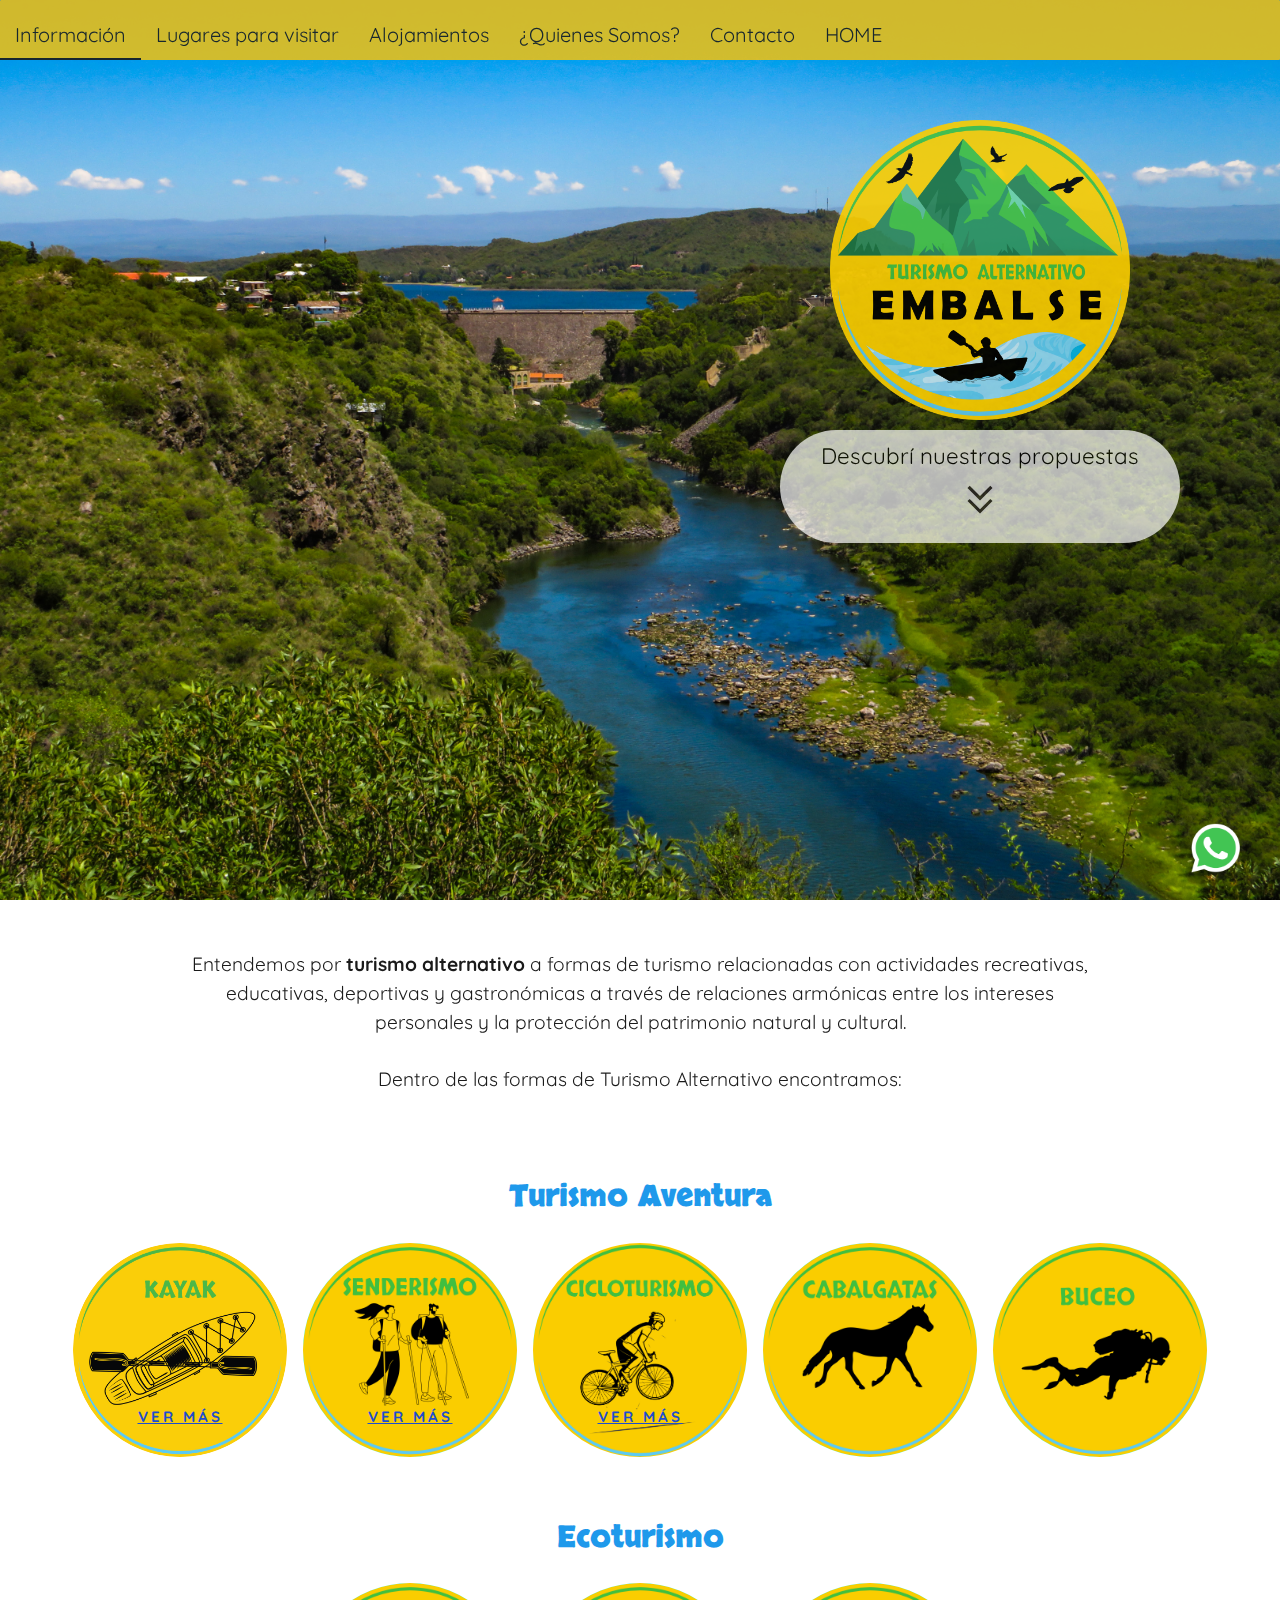
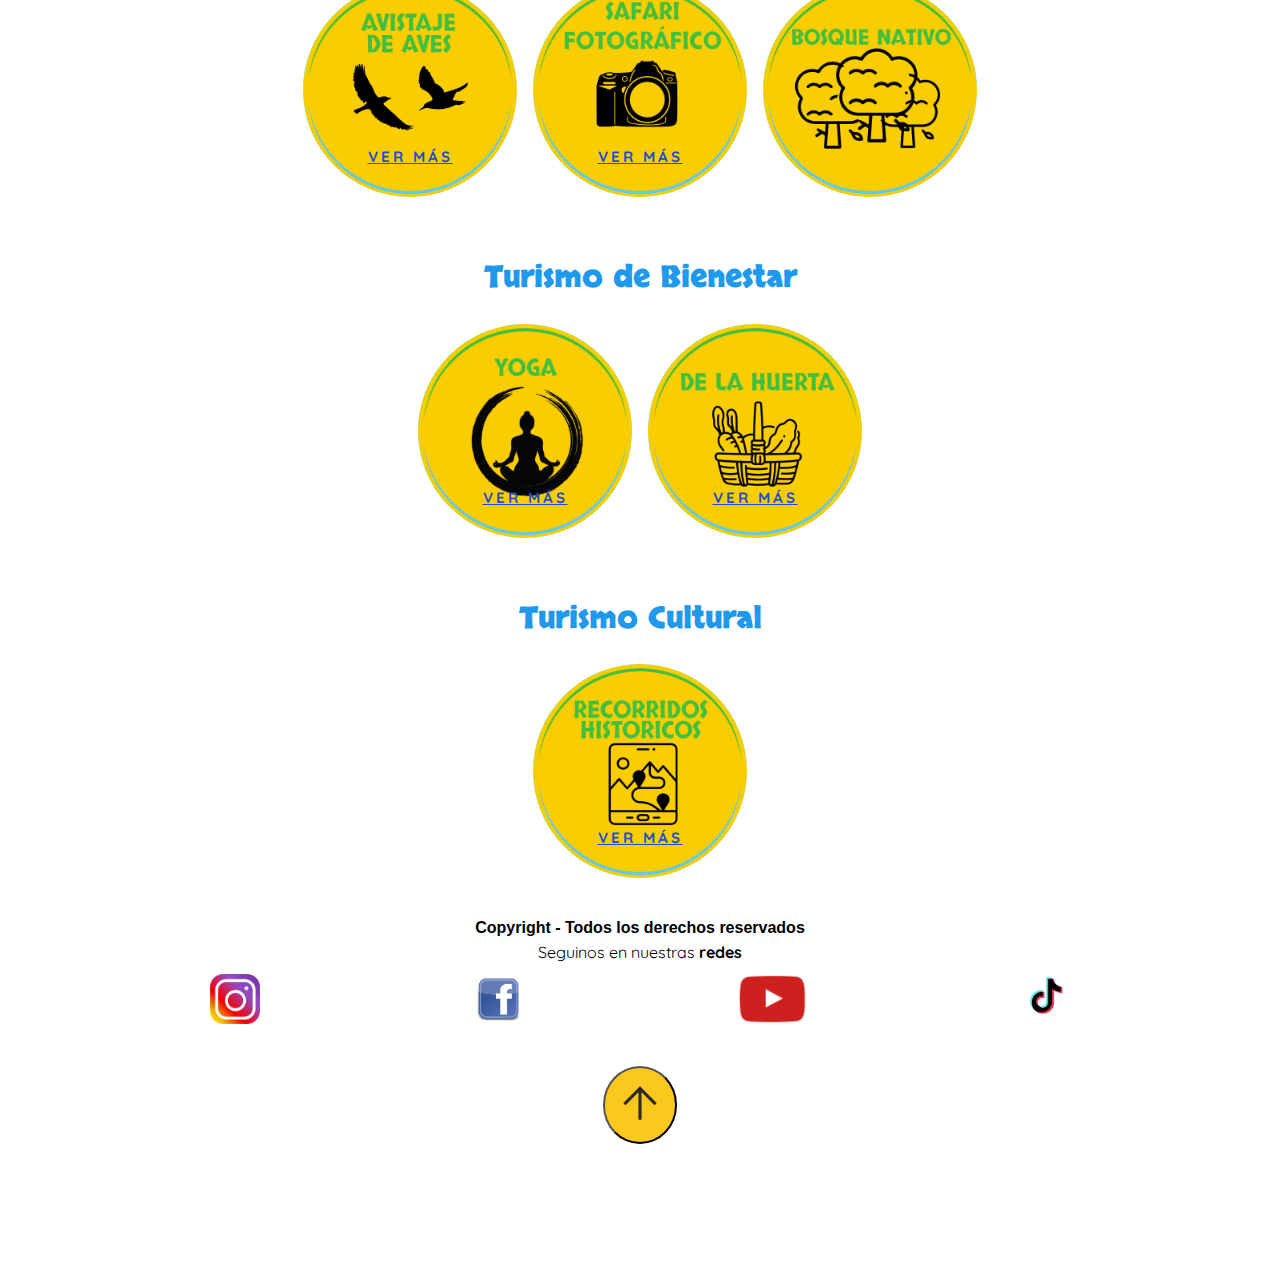
==== index.html @ 27e62afd "mejoras estilo" ====
<!DOCTYPE html>
<html>
<head>
	<meta charset="utf-8">
	<meta name="viewport" content="width=device-width, initial-scale=1">
	<title>Turismo Alternativo Embalse</title>
	<link rel="preconnect" href="https://fonts.googleapis.com">
	<link rel="preconnect" href="https://fonts.gstatic.com" crossorigin> 
	<link rel="stylesheet" href="https://fonts.googleapis.com/css2?family=Material+Symbols+Outlined:opsz,wght,FILL,GRAD@20..48,100..700,0..1,-50..200" />
	<link href="https://fonts.googleapis.com/css2?family=Raleway:wght@100;400&family=Aboreto&family=Bangers&family=Luckiest+Guy&family=Oswald&family=Skranji&family=Quicksand:wght@500&display=swap" rel="stylesheet"> 
	<link rel="stylesheet" type="text/css" href="src/css/estilo.css">
	<link rel="stylesheet" type="text/css" href="src/css/normalize.css">
</head>
<body>
	<div id="main-container"> 
		<header>
			<nav>
				<div class="mobile">
					<div class="header">
						<button id="bmenu">
							<span class="material-symbols-outlined">menu</span>
						</button>
						<a href="index.html">HOME</a>						
					</div>
					<div class="links">						
						<a href="informacion.html">Información</a>
						<a href="lugares.html">Lugares para visitar</a>
						<a href="alojamientos.html">Alojamientos</a>						
						<a href="nosotros.html">Quienes Somos</a>
						<a href="contacto.html">Contacto</a>



					</div>
				</div>

				<ul>
														
					<li><a href="informacion.html" class="link">Información</a></li>
					<li><a href="lugares.html" class="link link-hide">Lugares para visitar</a></li>
					<li><a href="alojamientos.html" class="link link-hide">Alojamientos</a></li>
					<li><a href="nosotros.html" class="link link-hide">¿Quienes Somos?</a></li>
					<li><a href="contacto.html" class="link link-hide">Contacto</a></li>
					<li><a href="index.html">HOME</a></li>						
				</ul>
			</nav>
		</header>
		<section class="wasap">		
		 <a href="https://wa.me/543584363054"> <img class="logo" height="50px" src="src/img/logos/logo-wasap.png"> </a>
		</section>
		
		<section id="banner-home">
		
			<p> <img class="logo" height="300px" src="src/img/logos/logo2.png"> </p>
		</section>
		<section id="banner-home2">
			<p> Descubrí nuestras propuestas </p>
			<p>     <a href="#turismo-alternativo" class="green-link">  <span class="material-symbols-outlined">keyboard_double_arrow_down</span></a>
			</p>
		</section>

		<section id="turismo-alternativo">			
			<p class="parrafo-especial"> Entendemos por <b>turismo alternativo </b>a formas de turismo relacionadas con actividades recreativas, educativas, deportivas y gastronómicas a través de relaciones armónicas entre los intereses personales y la protección del patrimonio natural y cultural. <br><br> Dentro de las formas de Turismo Alternativo encontramos:
			</p>
		</section>
		<section id="turismo-alternativo-tipos">
			<div class="turismo-aventura">
				<h3> Turismo Aventura </h3>				
			</div>
			<div class="row">
				<div class="col-md-4">
					<div class="fondoVerde imagenesCirculares" id="kayak">						
						<p><BR> <BR> <b><a href="kayak.html">Ver Más</a> </b> </p>
					</div>
				</div>
				<div class="col-md-4">
					<div class="fondoNaranja imagenesCirculares" id="senderismo">
						<p><BR><BR> <b> <a href="senderismo.html"> Ver Más </a> </b></p>
					</div>
				</div>
				<div class="col-md-4">
					<div class="fondoRosa imagenesCirculares" id="bici">
						<p><BR> <BR><b> <a href="cicloturismo.html"> Ver Más </a></b></p>
					</div>
				</div>		
				<div class="col-md-4">
					<div class="fondoAzul imagenesCirculares" id="cabalgata">
						
					</div>
				</div>	
				<div class="col-md-4">
					<div class="fondoRosa imagenesCirculares" id="buceo">
						
					</div>
				</div>
					
			</div>
		
			<div class="ecoturismo">
				<h3> Ecoturismo </h3>
			</div>
			<div class="row">							
				<div class="fondoAzul imagenesCirculares" id="avistaje-aves">
					<p> <b><BR> <BR><a href="aves.html">Ver Más </a></b></p>
					
				</div>			
				<div class="fondoRosa imagenesCirculares" id="fotografia">
					<p> <b><BR> <BR><a href="safari.html">Ver Más </a></b></p>
				</div>	
				<div class="fondoRosa imagenesCirculares" id="bosque-nativo">
					
				</div>	
			</div>

					
			<div class="turismo-bienestar">
				<h3> Turismo de Bienestar  </h3>
			</div>
			<div class="row">							
				<div class="fondoRosa imagenesCirculares" id="yoga">
					<p><b><BR> <BR> <a href="yoga.html">Ver Más </a></b></p>
				</div>										
				<div class="fondoRosa imagenesCirculares" id="huerta">
					<p><b><BR> <BR> <a href="huerta.html">Ver Más </a></b></p>											
				</div>										
			</div>	

			<div class="turismo-cultural">
				<h3> Turismo Cultural </h3>
			</div>
			<div class="row">	
				<div class="fondoRosa imagenesCirculares" id="recorridos-historicos">
					<p><b><BR> <BR> <a href="historia.html">Ver Más </a></b></p>
				</div>			
										
			</div>
				
		</section>
		<footer>
			<h4> Copyright - Todos los derechos reservados</h4>
			<p> Seguinos en nuestras <b> redes </b> </p>
			<div id="redes"> 
			<div id="instagram"> 
			<a href="https://www.instagram.com/descubrielpueblito/"> <img class="logo" height="50px" src="src/img/logos/logo-instagram.png"> </a>
			
			</div>
			<div id="facebook"> 
				<a href="https://www.facebook.com/descubrielpueblito/"> <img class="logo" height="50px" src="src/img/logos/logo-facebook.png">  </a>
				
			</div>
			<div id="youtube"> 
				<a href="https://www.instagram.com/descubrielpueblito/"> <img class="logo" height="50px" src="src/img/logos/logo-youtube.jpg"> </a>
				
			</div>
			<div id="tiktok"> 
				<a href="https://www.instagram.com/descubrielpueblito/"> <img class="logo" height="50px" src="src/img/logos/logo-tiktok.jpg"> </a>
				
			</div>
			</div>
			<button class="boton-subir"> <a href="#main-container"> <span class="material-symbols-outlined">
				arrow_upward				</span> </a> </button>
		</footer>
		
	</div>
<script src="src/js/main.js"></script>
</body>
</html>
---- src/css/estilo.css ----
*{
	box-sizing: border-box;
	scroll-behavior: smooth;
}

body{
	font-family: Arial, Helvetica, sans-serif;
	font-size: 16px;
	padding: 0;
	margin: 0;
	line-height: 1.5;
	background-color: #fff;
}

footer {
	text-align: center;
	padding-top: 30px;
	padding-bottom: 100px;	
}

#redes {
	display: flex;
	align-items: center;
	justify-content: space-evenly;
	padding-top: 10px;	
}

.wasap {
	position: fixed;
	bottom: 20px;
	right: 20px;
	z-index: 1;
}
.wasap a {
	display: block;	
}

.boton-subir {
	background-color: rgba(252, 195, 7, 0.918);
	padding: 10px;
	margin: 35px;
	font-size: 15px;	
	border-radius: 50%;	
}

.boton-subir:hover {
	background-color: rgba(138, 107, 8, 0.918);	
}

/* _____________________


    	NAVBAR

	____________________*/
.show{
	display: flex !important;
}
nav {
	display: flex;
	align-items: center;
	justify-content: space-between;
	padding-top: 10px;
	
	
}

nav ul {
	display: flex;
	list-style: none;
	padding: 0;
	margin: 0;
	font-size: 20px;
	font-family: Verdana, Geneva, Tahoma, sans-serif;
	background-color: rgba(252, 195, 7, 0.918);
	filter: opacity(0.9);
	border-radius: 1px;
	position: relative;
	bottom: 10px;
	width: 100%;
}
nav ul li > a{
	display: block;
	font-family: Quicksand;
	position: relative;
	padding: 20px 15px 10px 15px;
	text-decoration: none;
	color: rgb(27, 27, 25);
}
nav ul li .link::before{
	content: '';
	position: absolute;
	display: block;
	left: 0;
	bottom: 0;
	width: 100%;
	height: 2px;
	transform: scaleX(0);
	transition: transform 0.3s ease;
	background-color: rgb(25, 25, 26);
}
nav ul li .link:hover::before{
	transform: scaleX(1);
}
nav .more {
	display: none;
}
nav .menu{
	position: absolute;
	display: flex;
	flex-direction: column;
	min-width: 200px;
	background-color: aliceblue;
	margin-top: 48px;
}
nav .menu a {
	padding: 10px;
	color: black;
	text-decoration: none;
}
nav .menu a:hover {	
	background-color: black;
	color: aliceblue;	
}
nav .mobile {
	display: none;
	width: 100%;
}
nav .mobile .header {
	background-color: rgba(252, 195, 7, 0.918);
	display: flex;
	text-align: center;
	justify-content: space-between;
	flex-direction: row;
}
nav .mobile .header a {
	color: rgb(0, 0, 0);
	display: inline-flex;
	text-decoration: none;
	padding: 10px;
}
nav .mobile .header #bmenu {
	border: none;
	background-color: transparent;
	color: aliceblue;
	cursor: pointer;
}
nav .mobile .links{
	display: none;
	flex-direction: column;
	position: relative;
	z-index: 200;
	background-color: rgba(252, 195, 7, 0.918);
}
nav .mobile .links a {
	font-size: 20px;
	display: block;
	padding: 10px 20px;
	text-decoration: none;
	color: rgb(0, 0, 0);
}
nav .mobile .links a:hover {
	font-size: 20px;
	display: block;
	padding: 10px 20px;
	text-decoration: none;
	color: black;
	background-color: aliceblue;
}

/* _____________________


    	HEADER

	____________________*/

header{
	background-image: url(../img/mosaico-paisaje-1.jpg);
	background-size: cover;
	
	background-position: center center;
	height: 100vh;
	
}

.foto-alojamientos {
	background-image: url(../img/web-3.jpg);
	background-size: cover;
	background-position: center center;	
	
	height: 100vh;
}
.foto-kayak {
	background-image: url(../img/kayak-3.jpg);
	background-size: cover;
	background-position: center center;	
	
	height: 100vh;
}
.foto-sendero {
	background-image: url(../img/igna-1.jpg );
	background-size: cover;
	background-position: center center;	
	
	height: 100vh;
}
.foto-bici {
	background-image: url(../img/bici/sierrita-2.jpg );
	background-size: cover;
	background-position: center center;	
	
	height: 100vh;
}
.foto-aves {
	background-image: url(../img/aves/avistaje-100.jpg );
	background-size: cover;
	background-position: center center;	
	
	height: 100vh;
}
.foto-safari {
	background-image: url(../img/aves/baner-1.jpg );
	background-size: cover;
	background-position: center center;	
	
	height: 100vh;
}
.foto-gruta {
	background-image: url(../img/gruta-26.jpg );
	background-size: cover;
	background-position: center center;	
	
	height: 100vh;
}
.foto-yoga {
	background-image: url(../img/su-27.jpg );
	background-size: cover;
	background-position: center center;	
	
	height: 100vh;
}
.foto-huerta {
	background-image: url(../img/huerta/huerta-6.jpg );
	background-size: cover;
	background-position: center center;	
	
	height: 100vh;
}
.foto-info {
	background-image: url(../img/lago2.jpg );
	background-size: cover;
	background-position: center center;	
	
	height: 100vh;
}
.foto-lugares {
	background-image: url(../img/lago.jpg );
	background-size: cover;
	background-position: center center;	
	
	height: 100vh;
}
/* _____________________


    	BANNER

	____________________*/


	

#banner-home {
	font-size: 1.4em;
	
	font-family: Quicksand;
	text-align: center;
	padding: 20px;
	width: 400px;
	position: absolute;
	z-index: 150;
	top: 100px;
	right: 100px;
	color: rgb(255, 255, 255);	
	filter: opacity(0.9);
	border-radius: 130px;
	
}
#banner-home2 {
	font-size: 1.4em;
	
	font-family: Quicksand;
	text-align: center;
	padding: 10px;
	width: 400px;
	position: absolute;
	z-index: 100;
	top: 430px;
	right: 100px;
	color: rgb(0, 0, 0);	
	filter: opacity(0.7);
	border-radius: 130px;
	background-color: rgb(255, 255, 255);
	
}

#banner-alojamientos {
	font-size: 1.4em;
	font-family: Quicksand;
	text-align: center;
	padding: 40px;
	width: 500px;
	position: absolute;
	z-index: 100;
	top: 200px;
	right: 100px;
	color: aliceblue;
	background-color: black;
	filter: opacity(0.7);
	border-radius: 15px;
	
}

.green-buttom{
	border: 0;
	display: inline-flex;
	align-items: center;
	font-size: 14px;
	padding: 10px, 40px;
	background-color: greenyellow;
	color: black;
	font-weight: bolder;
	text-decoration: none;
}

.green-buttom:hover {
	background-color: rgb(138, 207, 33);
}

.green-link{
	border: 0;
	position: relative;
	display: inline-flex;
	align-items: center;
	font-size: 26px;
	padding: 10px, 15px;	
	color: rgb(255, 255, 255);
	font-weight: bolder;
	text-decoration: none;
}
.green-link::before{
	content: '';
	position: absolute;
	display: block;
	left: 0;
	bottom: 0;
	width: 100%;
	height: 2px;
	transform: scaleX(0);
	transition: transform 0.3s ease;
	background-color: greenyellow;
}

.green-link:hover::before{
	transform: scaleX(0.9);
}

/* _____________________


    	TURISMO ALTERNATIVO

	____________________*/

.parrafo-especial {
	width: 75%;
	margin: auto;
	margin-top: 20px;
	font-size: 1.2em;
	font-family: Quicksand, sans-serif;
	padding-top: 30 px;
	text-align: center;
}
.parrafo-comun {
	width: 75%;
	margin: auto;
	margin-top: 20px;
	padding-top: 30 px;
	text-align: center;
	font-family:  Quicksand, sans-serif;
	font-size: 1em;
}
p {
font-family: Quicksand, sans-serif;
}
h3{
	font-size: 1.9em;
	font-family: 'Skranji', cursive;
	padding-top: 20px;
	padding-bottom: 15px;
	color: rgb(30, 153, 235);
	text-align: center;
}


#turismo-alternativo {
	text-align: center;
	
	height: 50%;
	padding: 30px 20px;
	background-color: white;
	filter: opacity(0.9);
	background-position: bottom center;
	background-repeat: no-repeat;
	background-size: cover;
	color: rgb(0, 0, 0)
	
}
.titulop {
	width: 75%;
	text-decoration: solid;	
	font-size: 1.2em;
	font-family: Verdana, Geneva, Tahoma, sans-serif;
	padding-top: 30 px;
	text-align: center;
}
/* ________________________________


    	TURISMO ALTERNATIVO TIPOS

	_______________________________*/

#turismo-alternativo-tipos {
	text-align: center;	
	font-family: 'Lucida Sans', 'Lucida Sans Regular', 'Lucida Grande', 'Lucida Sans Unicode', Geneva, Verdana, sans-serif;	
	color: black;
	padding-top: 30px;
}

.ecoturismo {
	padding-top: 30px;
}

.turismo-cultural {
	padding-top: 30px;
}
	
.turismo-aventura {	
	text-align: center;
	padding: 30px o;
	background-color: white;	
	color: black
	
}
.turismo-bienestar {		
	padding-top: 30px;	
}
.row{
	margin-right: -15px;
	margin-left: -15px;
	display:flex;
	justify-content: center;
	flex-wrap: wrap;
	
  }

.imagenesCirculares {
	height: 230px;
	width: 230px;
	border-radius: 100%;
	
	text-align: center;
	border: 8px solid #fff;
	cursor: pointer;
	
  }
#kayak{
	background-color: aqua;
	background-image: url(../img/logos/logo-kayak.jpg);
	background-position: center;
	background-repeat: no-repeat;
	background-size: cover;
	}
#kayak a:link{
	color: rgb(30, 77, 207);
	font-size: 15px;
	font-family: Quicksand, sans-serif;
	}

#kayak a:visited{
	color: rgb(162, 50, 228);
	}

#kayak a:hover{
	color: rgb(19, 54, 150);
	font-size: 20px;
	}

#senderismo{
	background-color: aqua;
	background-image: url(../img/logos/senderismo.png);
	background-position: center;
	background-repeat: no-repeat;
	background-size: cover;
}

#senderismo a:link{
	color: rgb(30, 77, 207);
	font-size: 15px;
	font-family: Quicksand, sans-serif;
	}
	
#senderismo a:visited{
	color: rgb(162, 50, 228);
	}

#senderismo a:hover{
	color: rgb(19, 54, 150);
	font-size: 20px;
	}


#bici{
	background-color: aqua;
	background-image: url(../img/logos/bici.png);
	background-position: center;
	background-repeat: no-repeat;
	background-size: cover;
}
#bici a:link{
	color: rgb(30, 77, 207);
	font-size: 15px;
	font-family: Quicksand, sans-serif;
	}
	
#bici a:visited{
	color: rgb(162, 50, 228);
	}

#bici a:hover{
	color: rgb(19, 54, 150);
	font-size: 20px;
	}
#cabalgata{
	background-color: aqua;
	background-image: url(../img/logos/cabalgata.png);
	background-position: center;
	background-repeat: no-repeat;
	background-size: cover;
}
#buceo{
	background-color: aqua;
	background-image: url(../img/logos/buceo2.png);
	background-position: center;
	background-repeat: no-repeat;
	background-size: cover;
}

#avistaje-aves{
	background-color: aqua;
	background-image: url(../img/logos/aves.png);
	background-position: center;
	background-repeat: no-repeat;
	background-size: cover;
}
#avistaje-aves a:link{
	color: rgb(30, 77, 207);
	font-size: 15px;
	font-family: Quicksand, sans-serif;
	}
	
#avistaje-aves a:visited{
	color: rgb(162, 50, 228);
	}

#avistaje-aves a:hover{
	color: rgb(19, 54, 150);
	font-size: 20px;
	}

#fotografia{
		background-color: aqua;
		background-image: url(../img/logos/foto.png);
		background-position: center;
		background-repeat: no-repeat;
		background-size: cover;
	}
#fotografia a:link{
		color: rgb(30, 77, 207);
		font-size: 15px;
		font-family: Quicksand, sans-serif;
		}
		
#fotografia{
		color: rgb(162, 50, 228);
		}
	
#fotografia a:hover{
		color: rgb(19, 54, 150);
		font-size: 20px;
		}
#bosque-nativo{
	background-color: aqua;
	background-image: url(../img/logos/BOSQUE.png);
	background-position: center;
	background-repeat: no-repeat;
	background-size: cover;
}
#recorridos-historicos{
	background-color: aqua;
	background-image: url(../img/logos/recorridos.png);
	background-position: center;
	background-repeat: no-repeat;
	background-size: cover;
}
#recorridos-historicos a:link{
	color: rgb(30, 77, 207);
	font-size: 15px;
	font-family: Quicksand, sans-serif;
	}
	
#recorridos-historicos a:visited{
	color: rgb(162, 50, 228);
	}

#recorridos-historicos a:hover{
	color: rgb(19, 54, 150);
	font-size: 20px;
	}

#yoga{
	background-color: aqua;
	background-image: url(../img/logos/yoga4.png);
	background-position: center;
	background-repeat: no-repeat;
	background-size: cover;
}
#yoga a:link{
	color: rgb(30, 77, 207);
	font-size: 15px;
	font-family: Quicksand, sans-serif;
	}
	
#yoga a:visited{
	color: rgb(162, 50, 228);
	}

#yoga a:hover{
	color: rgb(19, 54, 150);
	font-size: 20px;
	}
#huerta{
	background-color: aqua;
	background-image: url(../img/logos/huerta2.png);
	background-position: center;
	background-repeat: no-repeat;
	background-size: cover;
}
#huerta a:link{
	color: rgb(30, 77, 207);
	font-size: 15px;
	font-family: Quicksand, sans-serif;
	}
	
#huerta a:visited{
	color: rgb(162, 50, 228);
	}

#huerta a:hover{
	color: rgb(19, 54, 150);
	font-size: 20px;
	}

.imagenesCirculares p {
	top: 45%;
	margin: 0;
	padding-top: 100px;
	text-transform: uppercase;
	color: white;
	letter-spacing: 3px;
	cursor: pointer;
	font-size: 20px; 
	font-family: Luckiest Guy;
	
}



.fondoNaranja {
	background-color: rgba(255, 165, 0, 0.65);
  }
  .fondoAzul {
	background-color: rgba(82, 116, 226, 0.65);
  }

  .fondoRosa {
	background-color: rgba(196, 82, 180, 0.65);
  }

/* _____________________


    	KAYAK

	____________________*/

#paseo-1 {
		text-align: center;	
		font-family: 'Lucida Sans', 'Lucida Sans Regular', 'Lucida Grande', 'Lucida Sans Unicode', Geneva, Verdana, sans-serif;	
		color: black;
		padding-top: 30px;
	}
#paseo-2 {
	text-align: center;	
	font-family: 'Lucida Sans', 'Lucida Sans Regular', 'Lucida Grande', 'Lucida Sans Unicode', Geneva, Verdana, sans-serif;	
	color: black;
	padding-top: 30px;
}


.grid-container {
	display: grid;
	grid-template-columns: repeat(auto-fill,minmax(200px,1fr));
	padding: 15px;	
	align-items: center;
	justify-items: center;
}

.grid-item {	
	height: 100%;
	width: 100%;
	object-fit: cover;
	height: 250px;
	width: 100%;
	cursor: pointer;
	transition: 1s;
	
}

.grid-item:hover {	
	transform: scale(1.2);
	
}
.ful-img{
	height: 100vh;
	width: 100%;
	background-color: rgb(0, 0, 0, 0.9);
	position: fixed;
	top: 0;
	left: 0;
	display: none;
	align-items: center;
	justify-content: center;
	z-index: 99;
}
.ful-img img{
	width: 90%;
	max-width: 400px;
}
.ful-img span{
	position: absolute;
	top: 5%;
	right: 5%;
	font-size: 30px;
	color: #fff;
	cursor: pointer;
}

/* _____________________
<span class="material-symbols-outlined">follow_the_signs</span> sendero con indicaciones
 <span class="material-symbols-outlined"> cycle </span> sendero circular
<span class="material-symbols-outlined">kayaking</span> kayak

    	Sendero
		
	____________________*/

#sendero-1 {
		text-align: center;	
		font-family: 'Lucida Sans', 'Lucida Sans Regular', 'Lucida Grande', 'Lucida Sans Unicode', Geneva, Verdana, sans-serif;	
		color: black;
		padding-top: 30px;
	}


.indicaciones {
	text-align: center;	
	font-family: 'Lucida Sans', 'Lucida Sans Regular', 'Lucida Grande', 'Lucida Sans Unicode', Geneva, Verdana, sans-serif;	
	color: black;	
	display: flex;
	align-items: center;
	justify-content:space-around;
	padding-top: 30px;
}

.indicaciones p{
	font-size: 15px;
}

.material-symbols-outlined {
font-size: 50px;
color: rgb(46, 41, 41);
}

/* _____________________


    	Avistaje de Aves

	____________________*/


	#avistaje-aves-2 {
		text-align: center;	
		font-family: 'Lucida Sans', 'Lucida Sans Regular', 'Lucida Grande', 'Lucida Sans Unicode', Geneva, Verdana, sans-serif;	
		color: black;
		padding-top: 30px;
	}



	/* _____________________


    	turismo cultural

	____________________*/


/* ________________________________


    	INFORMACION

	_______________________________*/


	/* ________________________________


    	ALOJAMIENTOS

	_______________________________*/


@media screen and (max-width: 640px) {

nav {
		width: 100%;
		padding: 0;
		
	}
nav ul{
		display: none;
		
	}
nav .mobile{
		display: block;
		
	}
header {
		background-position: center 30px;
		
		height: 50vh;
	}

.foto-alojamientos {
	background-position: center 30px;
	height: 50vh;
}

#banner-home {
		position: initial !important;
		z-index: 100;
		width: 100%;
		color: black ;
		background-color: white;
		filter: opacity(1);
		border-radius: 1px;
}
#banner-home2 {
	position: initial !important;
	z-index: 100;
	width: 100%;
	color: black ;
	background-color: white;
	filter: opacity(1);
	border-radius: 1px;
}
#banner-alojamientos {
	position: initial !important;
	z-index: 100;
	width: 100%;
	color: black ;
	background-color: white;
	filter: opacity(1);
	border-radius: 1px;
}

.indicaciones {
	text-align: center;	
	font-family: 'Lucida Sans', 'Lucida Sans Regular', 'Lucida Grande', 'Lucida Sans Unicode', Geneva, Verdana, sans-serif;	
	color: black;	
	display: block;
	align-items: center;
	justify-content: space-between;
	padding: 20px;
	width: 100%;
	}

	}
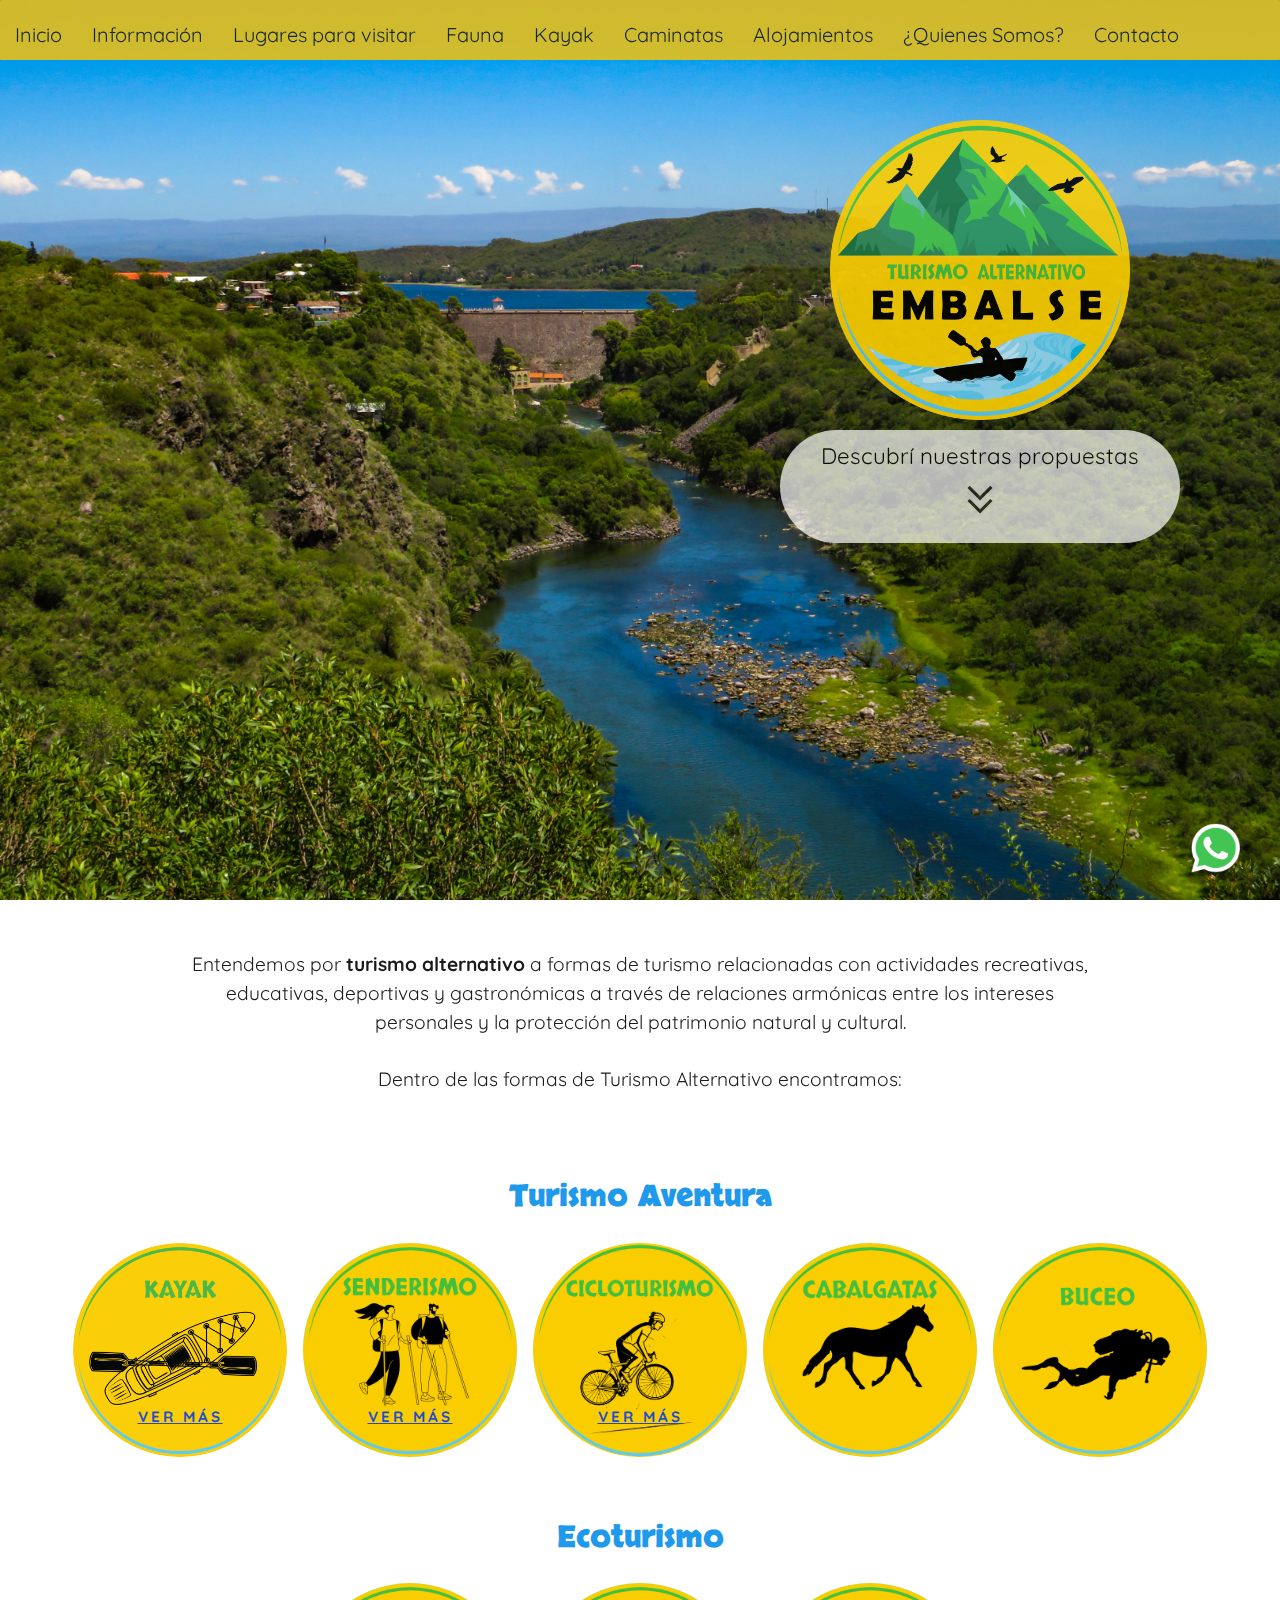
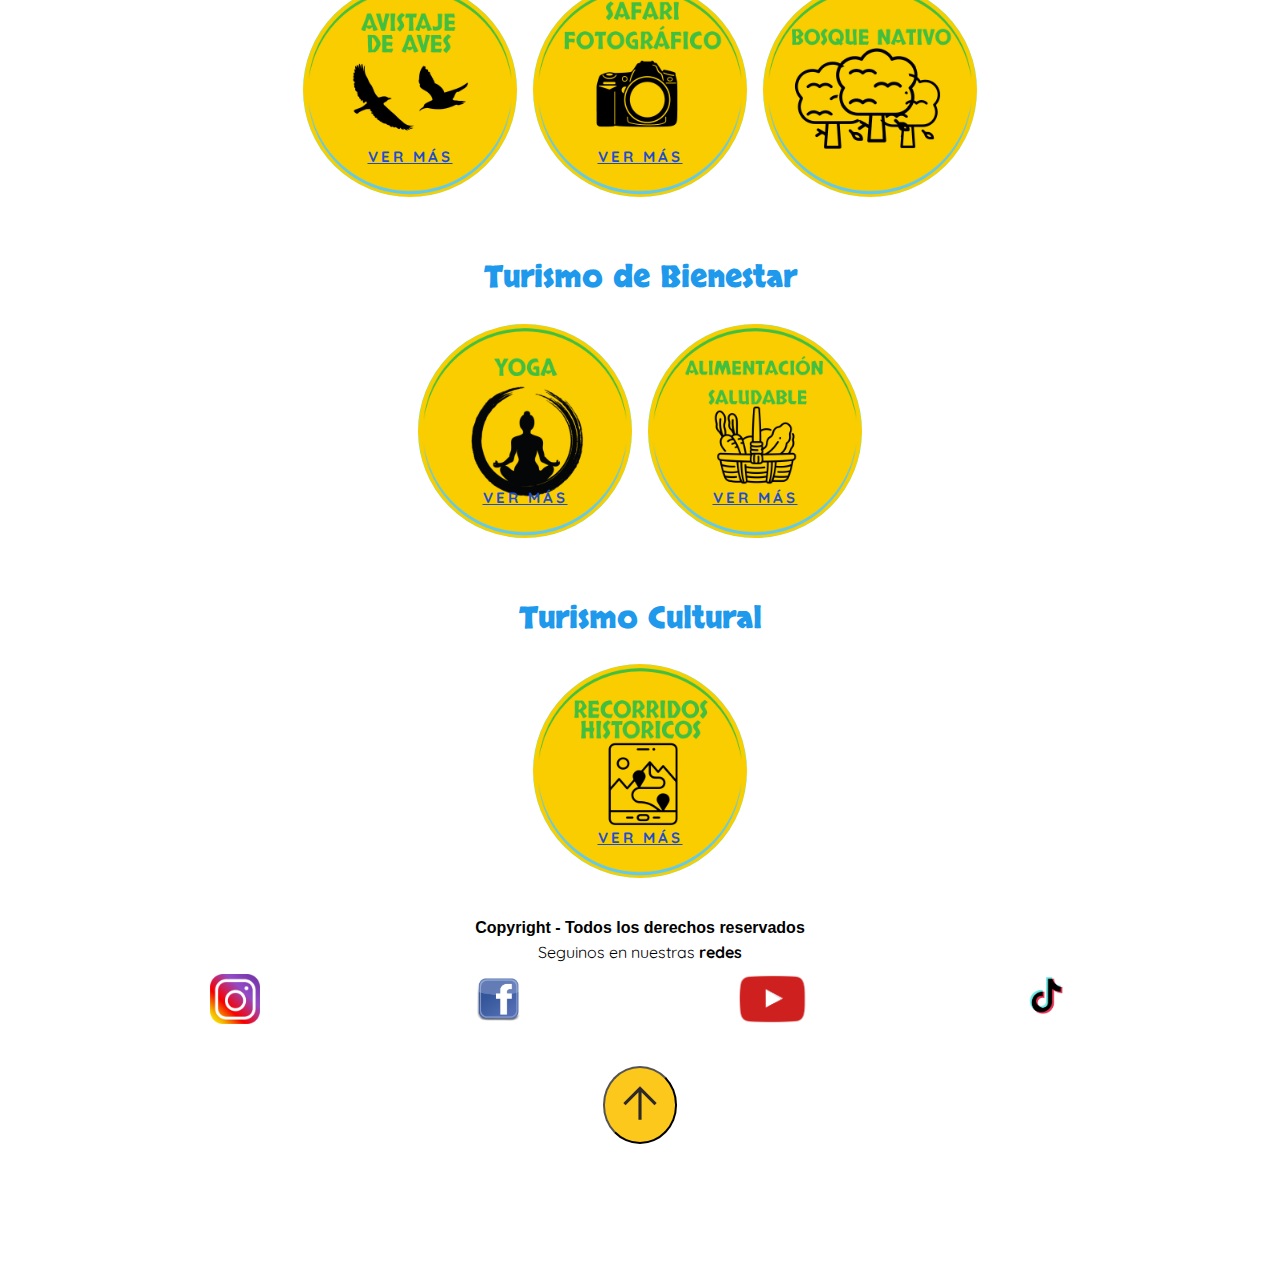
==== commit b3d7cae0: "MEJORAS" ====
--- a/index.html
+++ b/index.html
@@ -13,18 +13,21 @@
 </head>
 <body>
 	<div id="main-container"> 
-		<header>
+		<header class="foto-header">
 			<nav>
 				<div class="mobile">
 					<div class="header">
 						<button id="bmenu">
 							<span class="material-symbols-outlined">menu</span>
 						</button>
-						<a href="index.html">HOME</a>						
+						<a href="index.html">Inicio</a>						
 					</div>
 					<div class="links">						
-						<a href="informacion.html">Información</a>
+						<a href="informacion.html">Historia</a>
 						<a href="lugares.html">Lugares para visitar</a>
+						<a href="safari.html">Fauna</a>
+						<a href="kayak.html">kayak</a>
+						<a href="senderismo.html">caminatas</a>
 						<a href="alojamientos.html">Alojamientos</a>						
 						<a href="nosotros.html">Quienes Somos</a>
 						<a href="contacto.html">Contacto</a>
@@ -35,13 +38,16 @@
 				</div>
 
 				<ul>
-														
+					<li><a href="index.html">Inicio</a></li>										
 					<li><a href="informacion.html" class="link">Información</a></li>
 					<li><a href="lugares.html" class="link link-hide">Lugares para visitar</a></li>
+					<li><a href="safari.html">Fauna</a></li>
+					<li><a href="kayak.html">Kayak</a></li>	
+					<li><a href="senderismo.html">Caminatas</a></li>	
 					<li><a href="alojamientos.html" class="link link-hide">Alojamientos</a></li>
 					<li><a href="nosotros.html" class="link link-hide">¿Quienes Somos?</a></li>
 					<li><a href="contacto.html" class="link link-hide">Contacto</a></li>
-					<li><a href="index.html">HOME</a></li>						
+										
 				</ul>
 			</nav>
 		</header>
--- a/src/css/estilo.css
+++ b/src/css/estilo.css
@@ -31,6 +31,7 @@
 	right: 20px;
 	z-index: 1;
 }
+
 .wasap a {
 	display: block;	
 }
@@ -60,9 +61,7 @@
 	display: flex;
 	align-items: center;
 	justify-content: space-between;
-	padding-top: 10px;
-	
-	
+	padding-top: 10px;	
 }
 
 nav ul {
@@ -71,7 +70,7 @@
 	padding: 0;
 	margin: 0;
 	font-size: 20px;
-	font-family: Verdana, Geneva, Tahoma, sans-serif;
+	font-family: Quicksand, sans-serif;
 	background-color: rgba(252, 195, 7, 0.918);
 	filter: opacity(0.9);
 	border-radius: 1px;
@@ -81,7 +80,7 @@
 }
 nav ul li > a{
 	display: block;
-	font-family: Quicksand;
+	font-family: Quicksand, sans-serif;
 	position: relative;
 	padding: 20px 15px 10px 15px;
 	text-decoration: none;
@@ -175,7 +174,7 @@
 
 	____________________*/
 
-header{
+.foto-header{
 	background-image: url(../img/mosaico-paisaje-1.jpg);
 	background-size: cover;
 	
@@ -261,6 +260,20 @@
 	
 	height: 100vh;
 }
+.foto-nosotros {
+	background-image: url(../img/nosotros/atracciones-horizontales-10.jpg );
+	background-size: cover;
+	background-position: center center;	
+	
+	height: 100vh;
+}
+.foto-contacto {
+	background-image: url(../img/kayak-nov-22-41.jpg);
+	background-size: cover;
+	background-position: center center;	
+	
+	height: 100vh;
+}
 /* _____________________
 
 
@@ -274,7 +287,7 @@
 #banner-home {
 	font-size: 1.4em;
 	
-	font-family: Quicksand;
+	font-family: Quicksand, sans-serif;
 	text-align: center;
 	padding: 20px;
 	width: 400px;
@@ -290,7 +303,7 @@
 #banner-home2 {
 	font-size: 1.4em;
 	
-	font-family: Quicksand;
+	font-family: Quicksand, sans-serif;
 	text-align: center;
 	padding: 10px;
 	width: 400px;
@@ -307,7 +320,7 @@
 
 #banner-alojamientos {
 	font-size: 1.4em;
-	font-family: Quicksand;
+	font-family: Quicksand, sans-serif;
 	text-align: center;
 	padding: 40px;
 	width: 500px;
@@ -706,20 +719,6 @@
 
 	____________________*/
 
-#paseo-1 {
-		text-align: center;	
-		font-family: 'Lucida Sans', 'Lucida Sans Regular', 'Lucida Grande', 'Lucida Sans Unicode', Geneva, Verdana, sans-serif;	
-		color: black;
-		padding-top: 30px;
-	}
-#paseo-2 {
-	text-align: center;	
-	font-family: 'Lucida Sans', 'Lucida Sans Regular', 'Lucida Grande', 'Lucida Sans Unicode', Geneva, Verdana, sans-serif;	
-	color: black;
-	padding-top: 30px;
-}
-
-
 .grid-container {
 	display: grid;
 	grid-template-columns: repeat(auto-fill,minmax(200px,1fr));
@@ -901,7 +900,7 @@
 
 .indicaciones {
 	text-align: center;	
-	font-family: 'Lucida Sans', 'Lucida Sans Regular', 'Lucida Grande', 'Lucida Sans Unicode', Geneva, Verdana, sans-serif;	
+	font-family:  Quicksand, sans-serif;
 	color: black;	
 	display: block;
 	align-items: center;
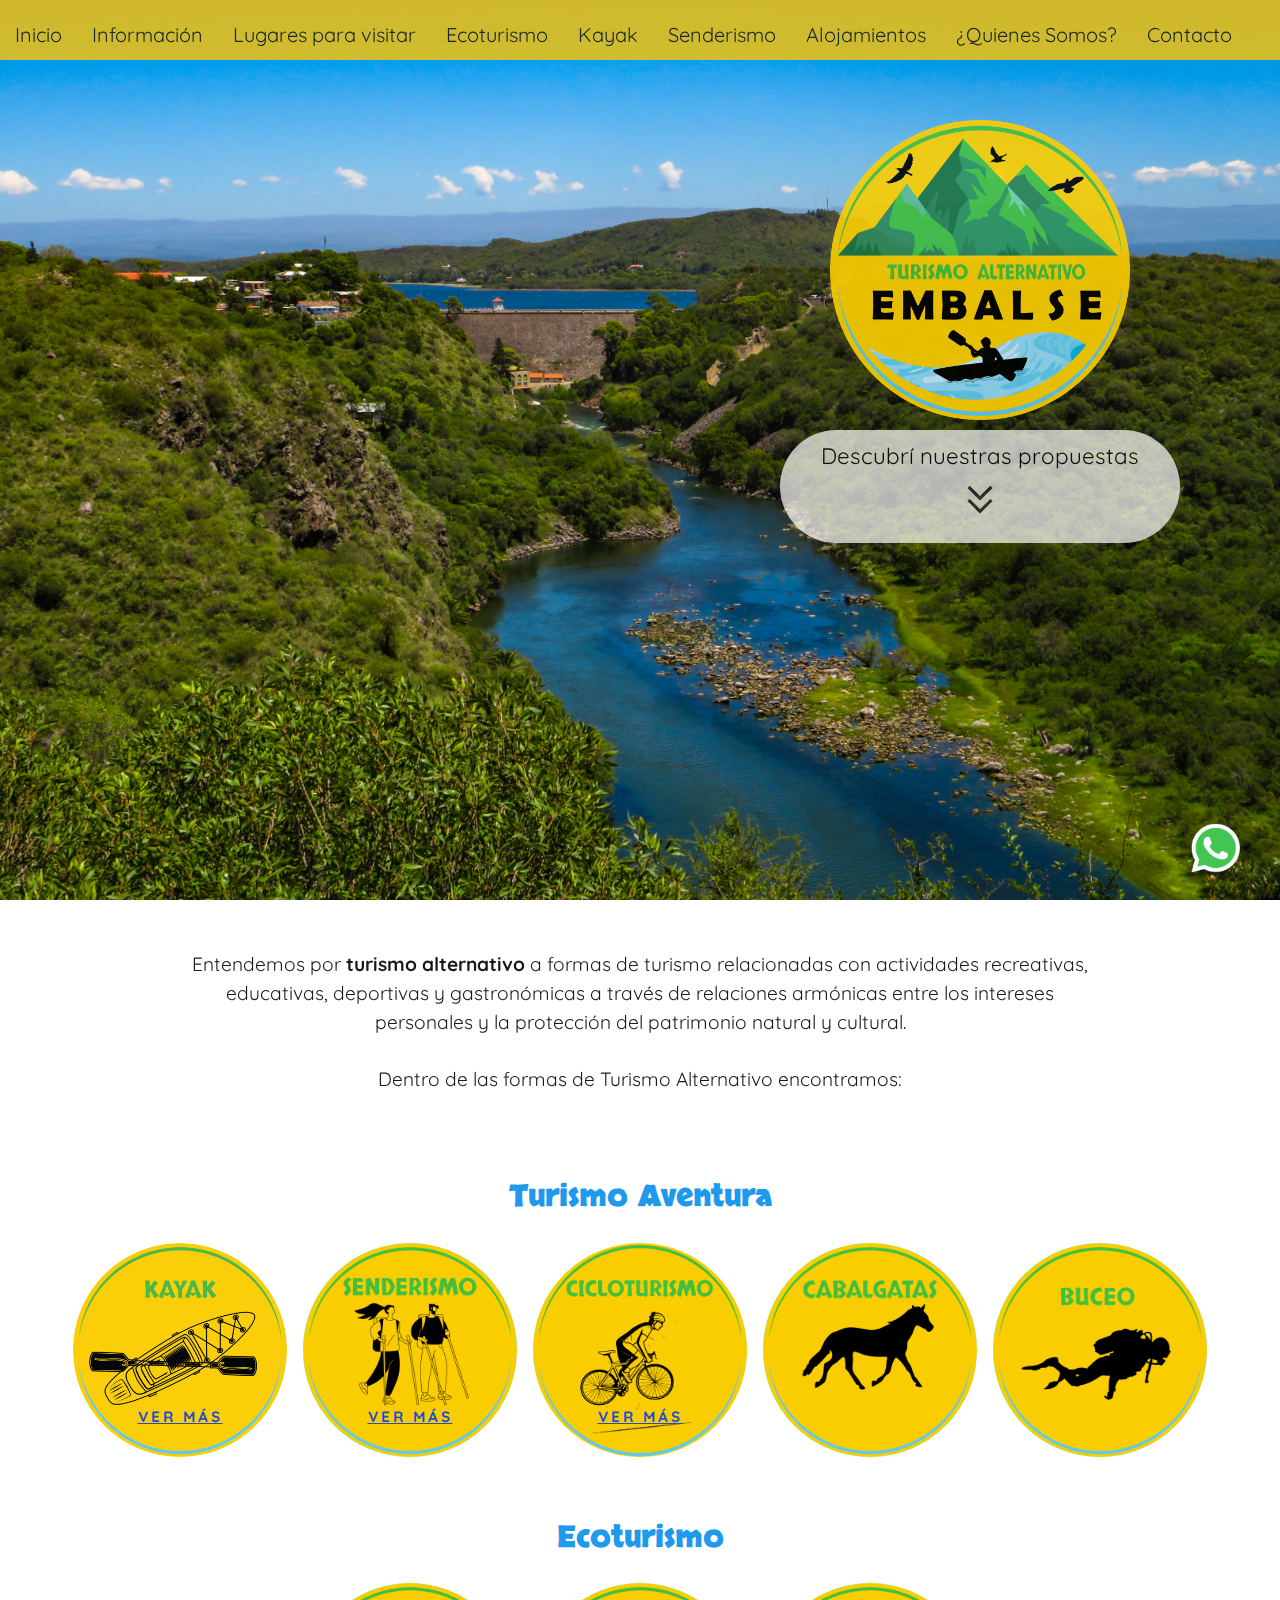
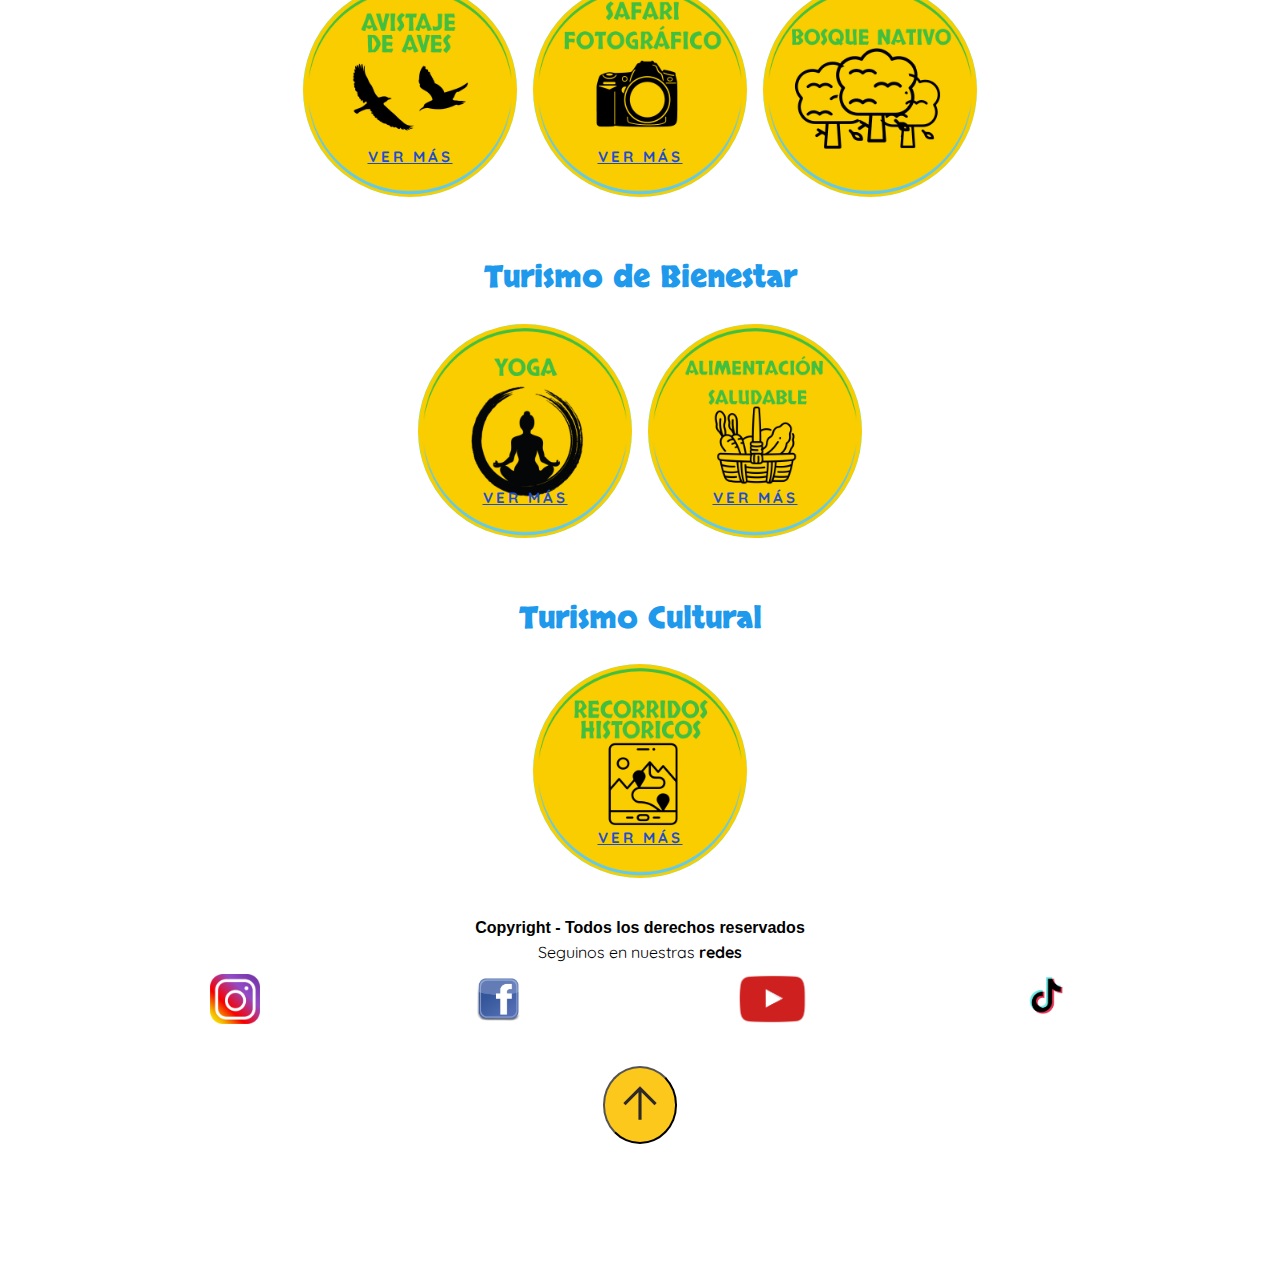
==== commit 077f2cbc: "igual" ====
--- a/index.html
+++ b/index.html
@@ -25,15 +25,12 @@
 					<div class="links">						
 						<a href="informacion.html">Historia</a>
 						<a href="lugares.html">Lugares para visitar</a>
-						<a href="safari.html">Fauna</a>
-						<a href="kayak.html">kayak</a>
-						<a href="senderismo.html">caminatas</a>
+						<a href="safari.html">Ecoturismo</a>
+						<a href="kayak.html">Kayak</a>
+						<a href="senderismo.html">Senderismo</a>
 						<a href="alojamientos.html">Alojamientos</a>						
 						<a href="nosotros.html">Quienes Somos</a>
 						<a href="contacto.html">Contacto</a>
-
-
-
 					</div>
 				</div>
 
@@ -41,13 +38,12 @@
 					<li><a href="index.html">Inicio</a></li>										
 					<li><a href="informacion.html" class="link">Información</a></li>
 					<li><a href="lugares.html" class="link link-hide">Lugares para visitar</a></li>
-					<li><a href="safari.html">Fauna</a></li>
-					<li><a href="kayak.html">Kayak</a></li>	
-					<li><a href="senderismo.html">Caminatas</a></li>	
+					<li><a href="safari.html" class="link link-hide">Ecoturismo</a></li>
+					<li><a href="kayak.html" class="link link-hide">Kayak</a></li>	
+					<li><a href="senderismo.html" class="link link-hide">Senderismo</a></li>	
 					<li><a href="alojamientos.html" class="link link-hide">Alojamientos</a></li>
 					<li><a href="nosotros.html" class="link link-hide">¿Quienes Somos?</a></li>
-					<li><a href="contacto.html" class="link link-hide">Contacto</a></li>
-										
+					<li><a href="contacto.html" class="link link-hide">Contacto</a></li>										
 				</ul>
 			</nav>
 		</header>
--- a/src/css/estilo.css
+++ b/src/css/estilo.css
@@ -907,6 +907,9 @@
 	justify-content: space-between;
 	padding: 20px;
 	width: 100%;
-	}
-
+}
+
+p {
+		font-family: Quicksand, sans-serif;
+}
 	}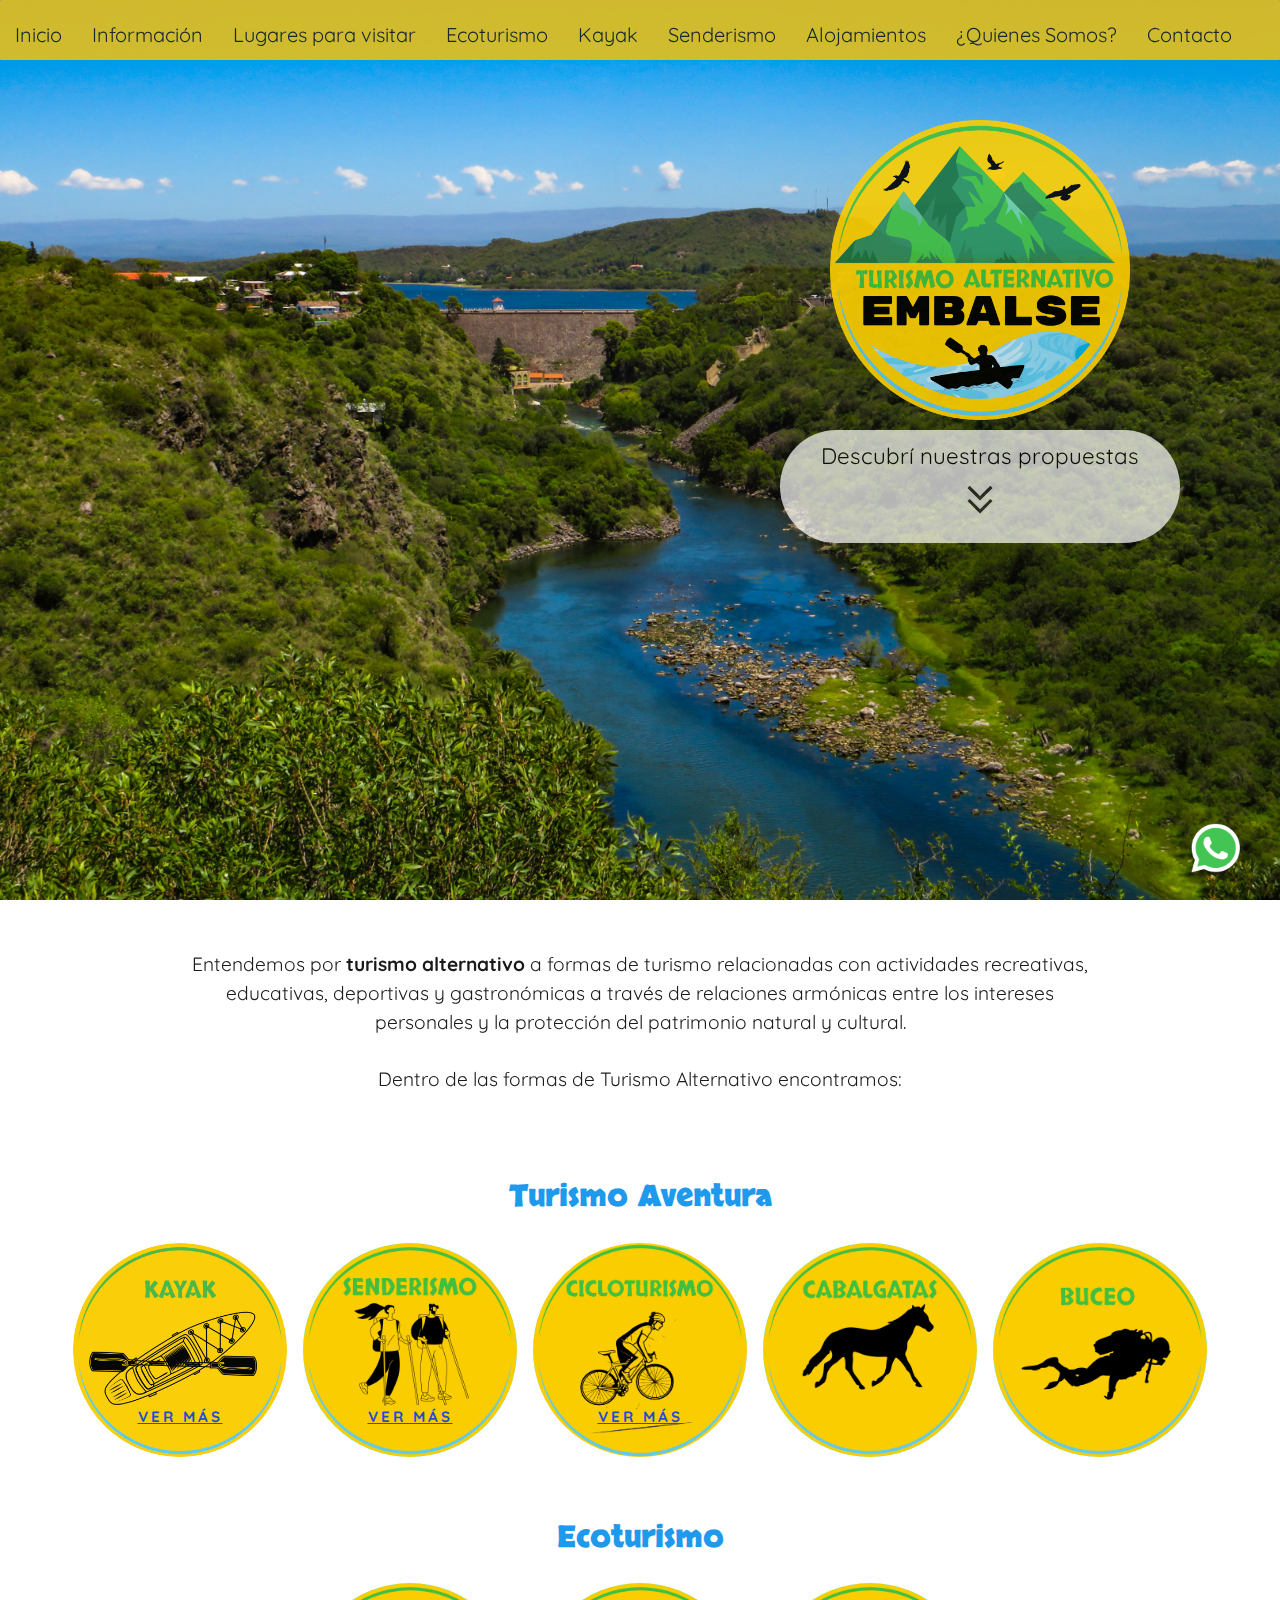
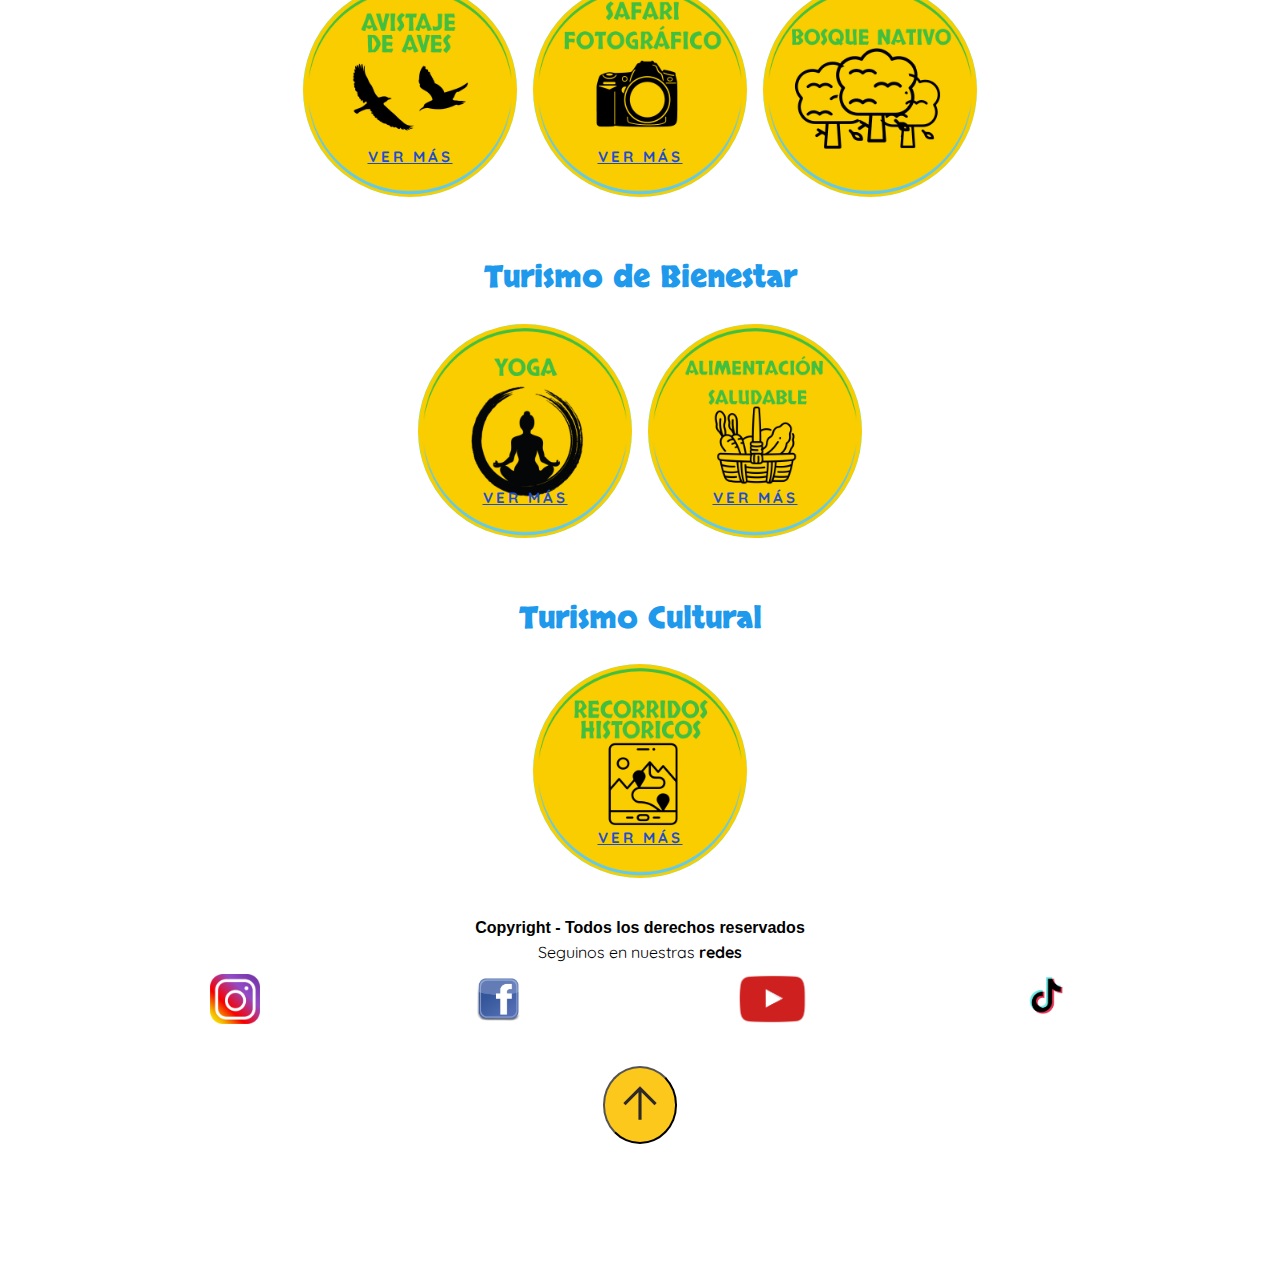
==== commit b2701c1e: "cname" ====
--- a/index.html
+++ b/index.html
@@ -53,7 +53,7 @@
 		
 		<section id="banner-home">
 		
-			<p> <img class="logo" height="300px" src="src/img/logos/logo2.png"> </p>
+			<p> <img class="logo" height="300px" src="src/img/logos/logo3.png"> </p>
 		</section>
 		<section id="banner-home2">
 			<p> Descubrí nuestras propuestas </p>
